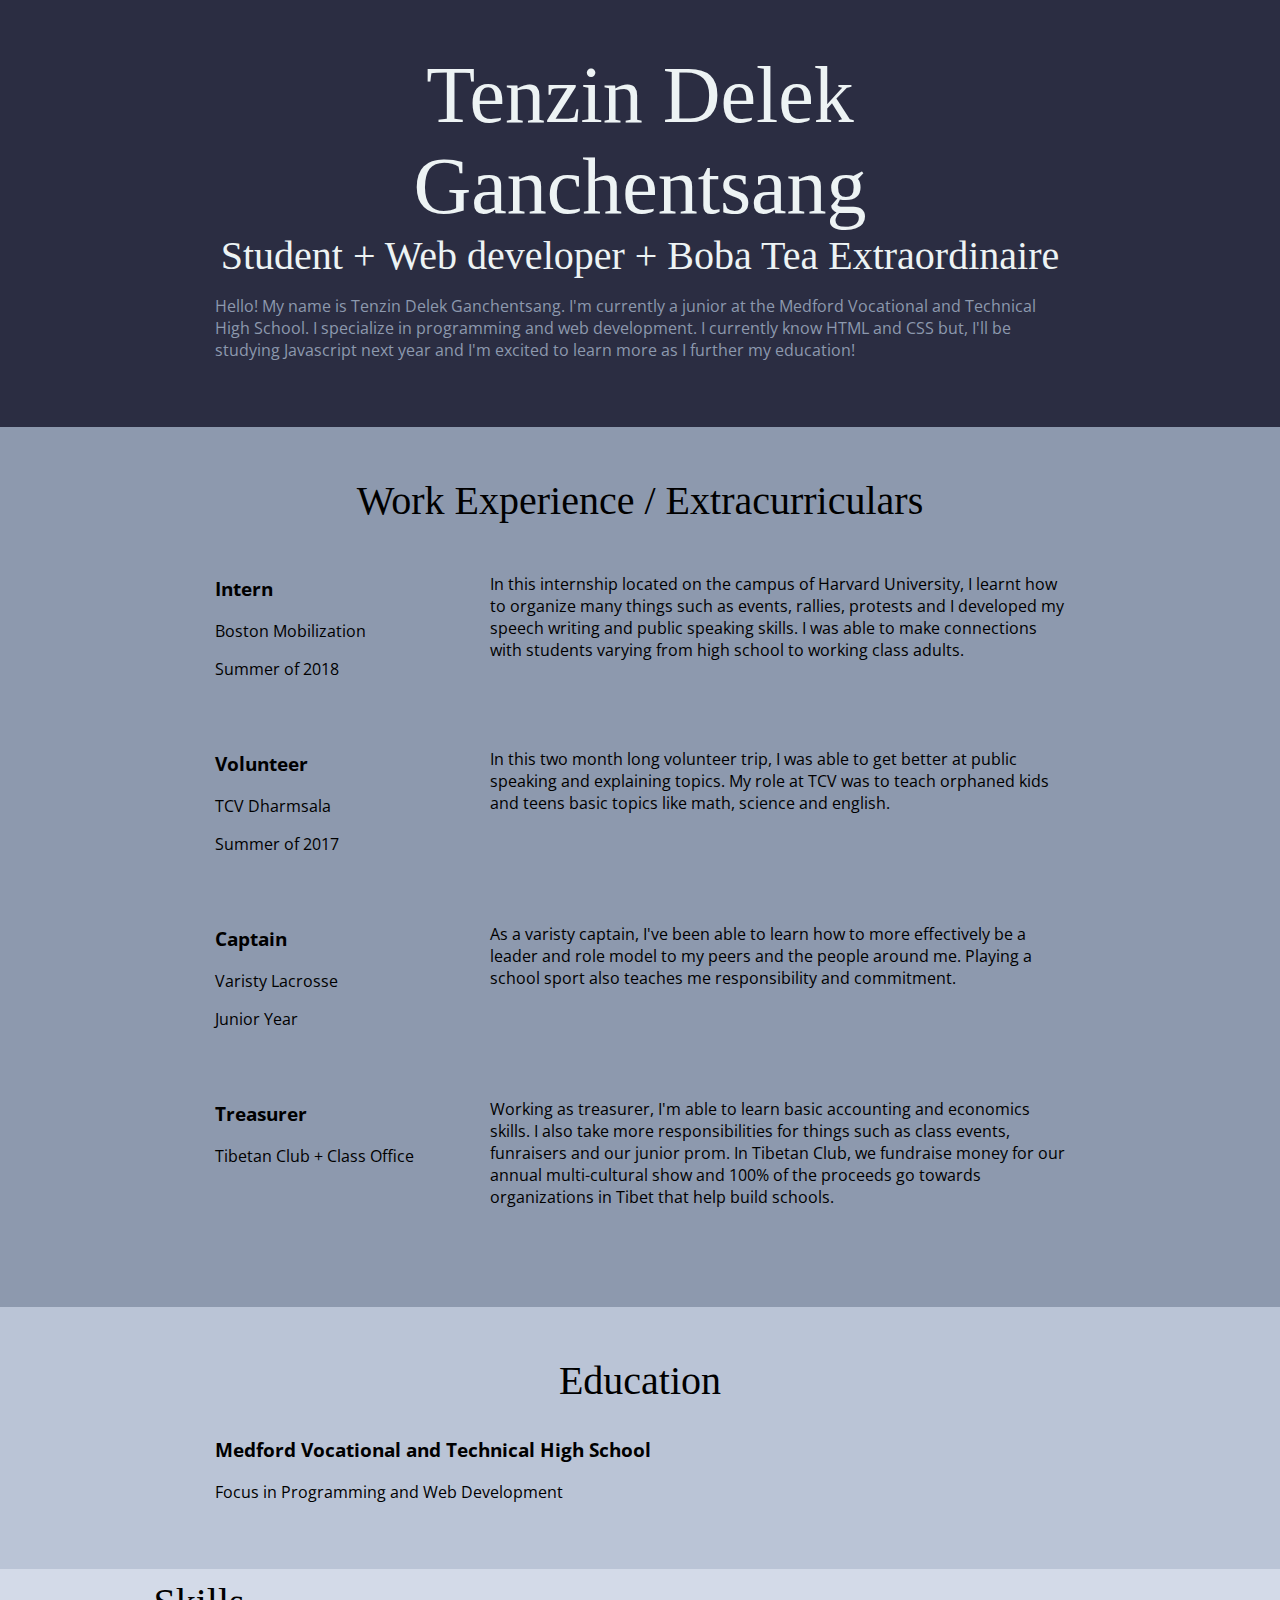
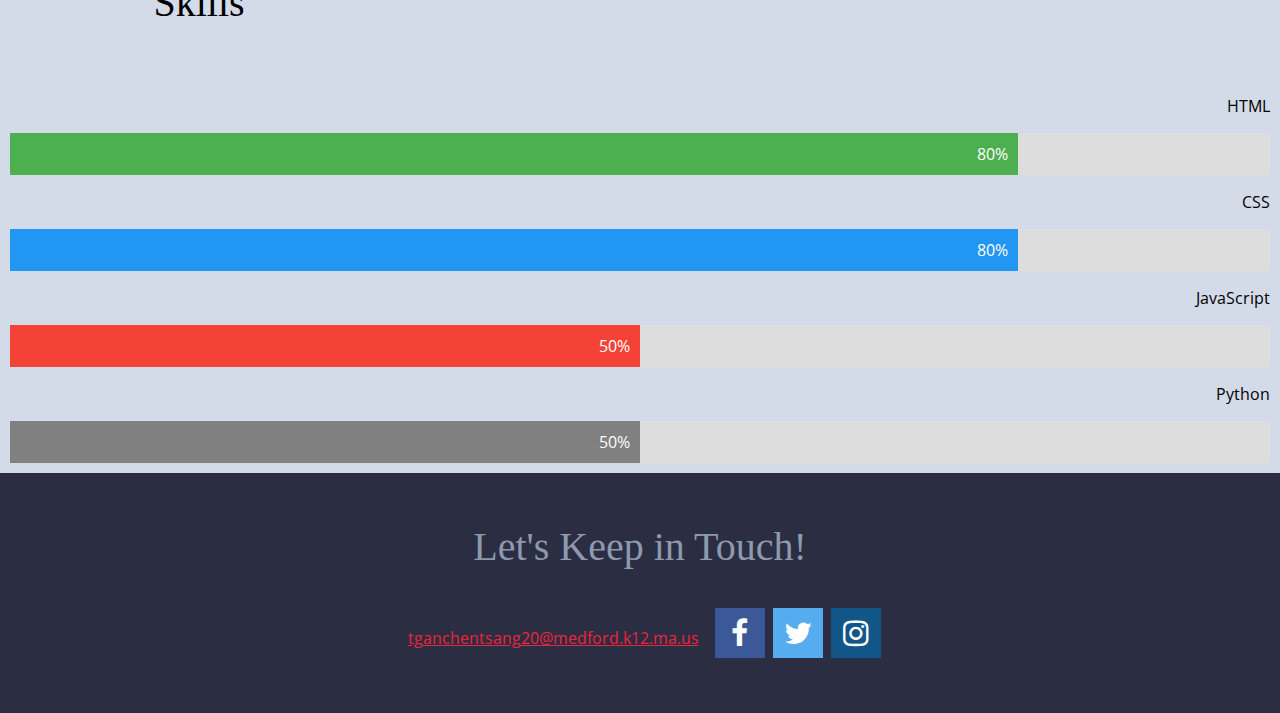
==== index.html @ 8c8fc769 "changed html name to static" ====
<!DOCTYPE html>
	<html lang="en">
		<head>
   			<meta charset="UTF-8">
   			<meta name="viewport" content="width=device-width, initial-scale=1.0">
    		<title>Resume - Tenzin Delek Ganchentsang</title>
			<link rel="stylesheet" href="css/style.css" type="text/css">
			<link href="https://fonts.googleapis.com/css?family=Caveat|Open+Sans:400,700" rel="stylesheet">
			<meta name="viewport" content="width=device-width, initial-scale=1">
			<link rel="stylesheet" href="https://cdnjs.cloudflare.com/ajax/libs/font-awesome/4.7.0/css/font-awesome.min.css">
			<meta name="viewport" content="width=device-width, initial-scale=1"> 

	<style>
		html {
  			box-sizing: border-box;
		}
		*, *:before, *:after {
  			box-sizing: inherit;
		}

		body{
			font-family: 'Open Sans', sans-serif;
			margin: 0;
		}

		h1, h2 {
			font-family: cursive;
			font-weight: 400;
		}

		h1 {
			font-size: 80px;
		}

		h2 {
			font-size: 40px;
			margin-top: 0;
			text-align: center;
 		}

		a {
			color: #ef233c;
		}

		a:hover {
			text-decoration: none;
		}

		h1,h2 { 
			text-align: center;
		}

	.content-wrap {
		max-width: 950px;
		margin: 0 auto;
		padding: 50px;
		overflow: auto;
	}

	.col-narrow {
		width: 30%;
		float: left;
		min-height: 175px;
	}

	.col-wide {
		width: 70%;
		float: left;
		padding-left: 20px;
		min-height: 175px;
	}


	header, footer {
		background-color: #2b2d42;
		color: #8d99ae;
		margin: 0 auto;
		width: 100%;
	}

	.profile-img {
		border-radius: 100%;
	}

	header h1, header h2 {
		color: #edf3f4;
		margin: 0;
	}

	footer {
		text-align: center;
	}

	.contact-info a {
		padding: 10px;
		display: inline-block;
	}

	.education {
		background-color: #bac4d6;
	}

	.work {
		background-color: #8d99ae;
	}

	.skills {
		background-color: #d3dae8
		}

	.fa {
  		padding: 20px;
  		font-size: 30px;
  		width: 50px;
  		text-align: center;
 		text-decoration: none;
 		margin: 5px 2px;
	}

	.fa:hover {
    	opacity: 0.7;
	}

	.fa-facebook {
 		background: #3B5998;
  		color: white;
	}

	.fa-twitter {
 		 background: #55ACEE;
  		color: white;
	}

	.fa-instagram {
  		background: #125688;
  		color: white;
	}

	.fa-snapchat-ghost {
 		background: #fffc00;
 		color: white;
  		text-shadow: -1px 0 black, 0 1px black, 1px 0 black, 0 -1px black;
	}

	* {box-sizing: border-box}

	.container {
  		width: 100%;
  		background-color: #ddd;
	}

	.skills {
 		text-align: right;
  		padding: 10px;
  		color: white;
	}

	.html {width: 80%; background-color: #4CAF50;}
	.css {width: 80%; background-color: #2196F3;}
	.js {width: 50%; background-color: #f44336;}
	.php {width: 50%; background-color: #808080;}

	.skilltitle {
		color: black
	}

	#skills {
		color: black;
		text-align: center;
		margin-top: 0;
	}
	</style>
</head>

<body>
    <header>
		<div class="content-wrap">
				<h1>Tenzin Delek Ganchentsang</h1>
				<h2>Student + Web developer + Boba Tea Extraordinaire</h2>
				<p>Hello! My name is Tenzin Delek Ganchentsang. I'm currently a junior at the Medford Vocational and Technical High School. I specialize in programming and web development. I currently know HTML and CSS but, I'll be studying Javascript next year and I'm excited to learn more as I further my education! </p>
		</div>
    </header>
    
    <main> 
        <section class="work">
			<div class="content-wrap">
            <h2>Work Experience / Extracurriculars</h2>
            
            <div class="col-narrow">
				<h3>Intern</h3>
				<p>Boston Mobilization</p>
				<p>Summer of 2018</p>
			</div>
				
			<div class="col-wide">
				<p>In this internship located on the campus of Harvard University, I learnt how to organize many things such as events, rallies, protests and I developed my speech writing and public speaking skills. I was able to make connections with students varying from high school to working class adults.</p>
			</div>

			<div class="col-narrow">
				<h3>Volunteer</h3>
				<p>TCV Dharmsala</p>
				<p>Summer of 2017</p>
            </div>

            <div class="col-wide">
            	<p>In this two month long volunteer trip, I was able to get better at public speaking and explaining topics. My role at TCV was to teach orphaned kids and teens basic topics like math, science and english.</p>
            </div>

            <div class="col-narrow">
            	<h3>Captain</h3>
            	<p>Varisty Lacrosse</p>
            	<p>Junior Year</p>
            </div>

            <div class="col-wide">
            	<p>As a varisty captain, I've been able to learn how to more effectively be a leader and role model to my peers and the people around me. Playing a school sport also teaches me responsibility and commitment.</p>
            </div>

            <div class="col-narrow">
            	<h3>Treasurer</h3>
            	<p>Tibetan Club + Class Office</p>
            </div>

            <div class="col-wide">
            	<p>Working as treasurer, I'm able to learn basic accounting and economics skills. I also take more responsibilities for things such as class events, funraisers and our junior prom. In Tibetan Club, we fundraise money for our annual multi-cultural show and 100% of the proceeds go towards organizations in Tibet that help build schools.</p>
            </div>
        </section>

        <section class="education">
			<div class="content-wrap">
            <h2>Education</h2>
            <h3>Medford Vocational and Technical High School</h3>
            <p>Focus in Programming and Web Development</p>
			</div>
		</section>

        <section class="skills">
        	<div class="col-narrow">
        		<h2 id="skills">Skills</h2>
        	</div>

        	<div class="content-wrap"></div>
        <p class="skilltitle">HTML</p>
			<div class="container">
  			<div class="skills html">80%</div>
		</div>

		<p class="skilltitle">CSS</p>
			<div class="container">
  			<div class="skills css">80%</div>
		</div>

		<p class="skilltitle">JavaScript</p>
			<div class="container">
 			<div class="skills js">50%</div>
		</div>

		<p class="skilltitle">Python</p>
			<div class="container">
  			<div class="skills php">50%</div>
		</div>
	</section>

    </main>
    
    <footer>
		<div class="content-wrap">
        <h2>Let's Keep in Touch!</h2>
        
        <div class="contact-info">
            <a href="mailto:tganchentsang20@medford.k12.ma.us">tganchentsang20@medford.k12.ma.us</a>
            <a href="https://www.facebook.com/tenzindelekganchentsang" target="_blank" class="fa fa-facebook"></a>
			<a href="https://twitter.com/ganchentsang" target="_blank" class="fa fa-twitter"></a>
			<a href="https://www.instagram.com/wtwtenzin/" target="_blank" class="fa fa-instagram"></a>
        </div>
		</div>
    </footer>
</body>
</html>
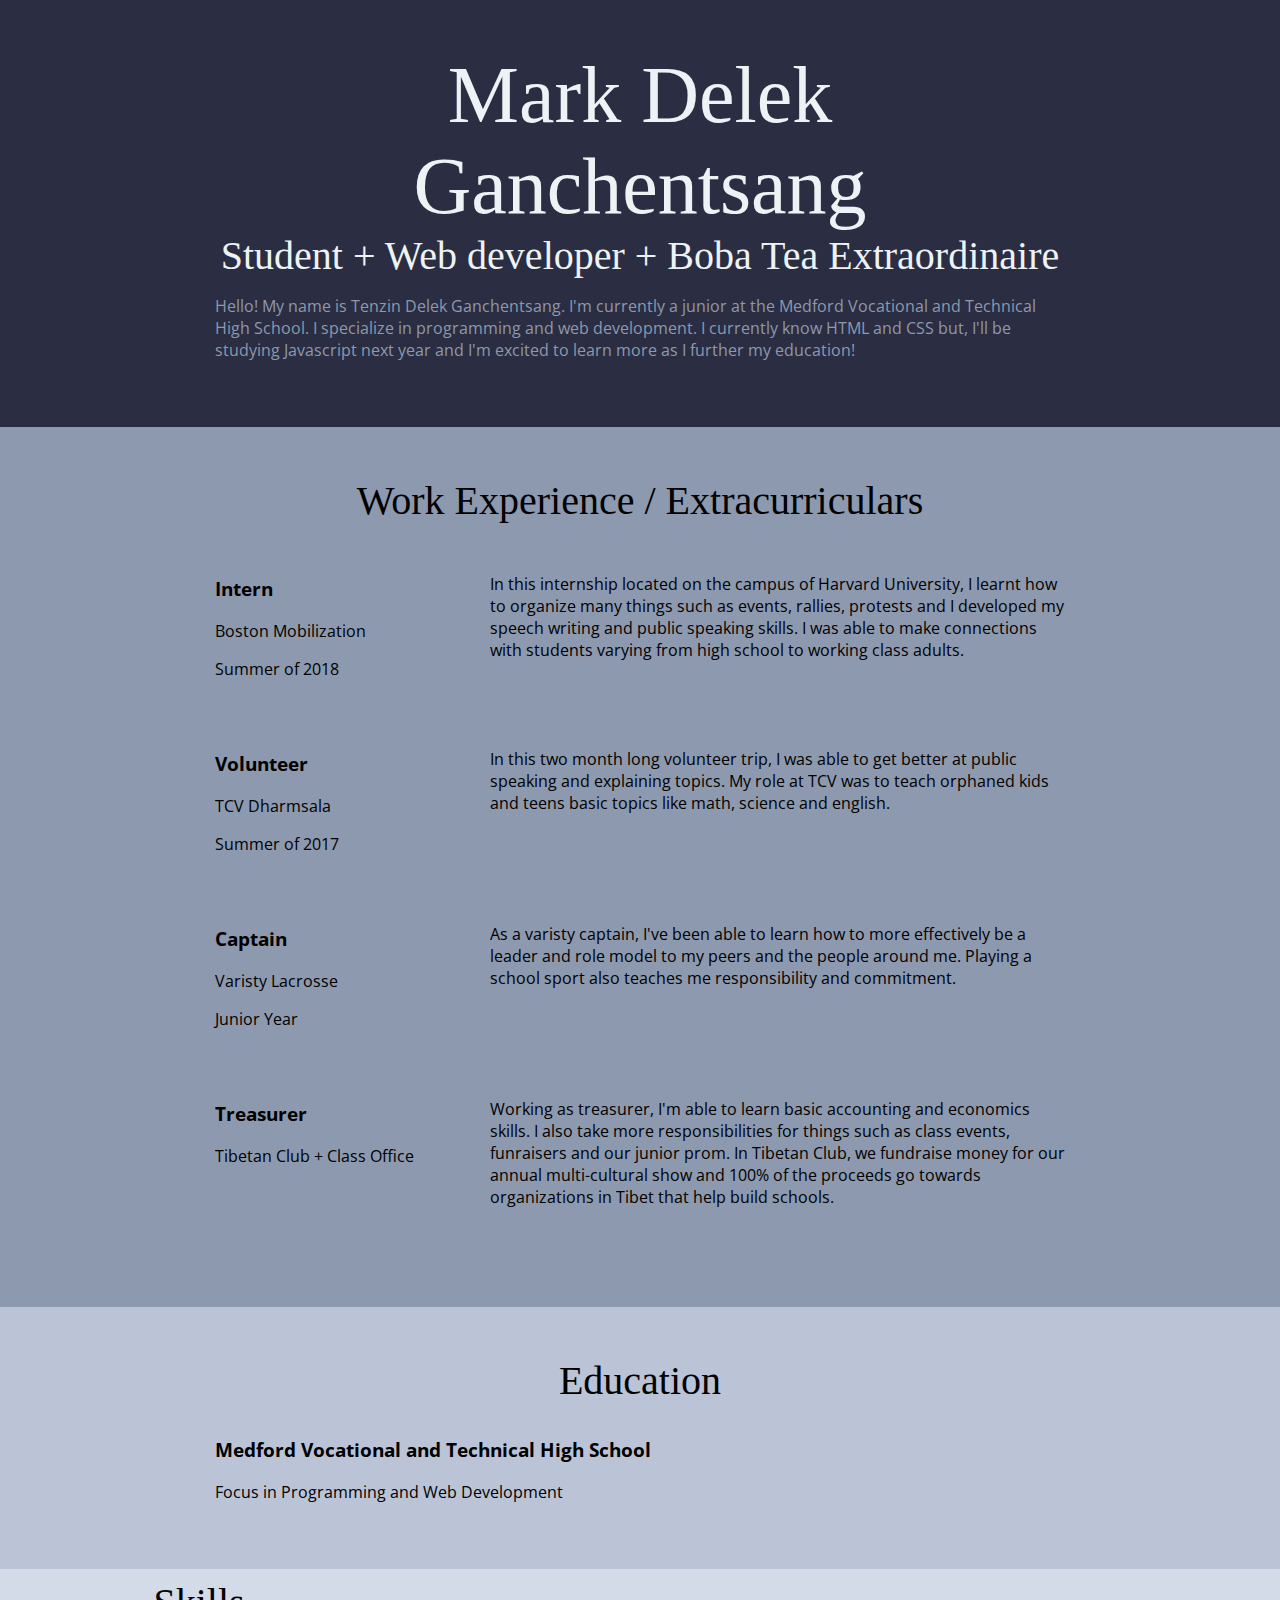
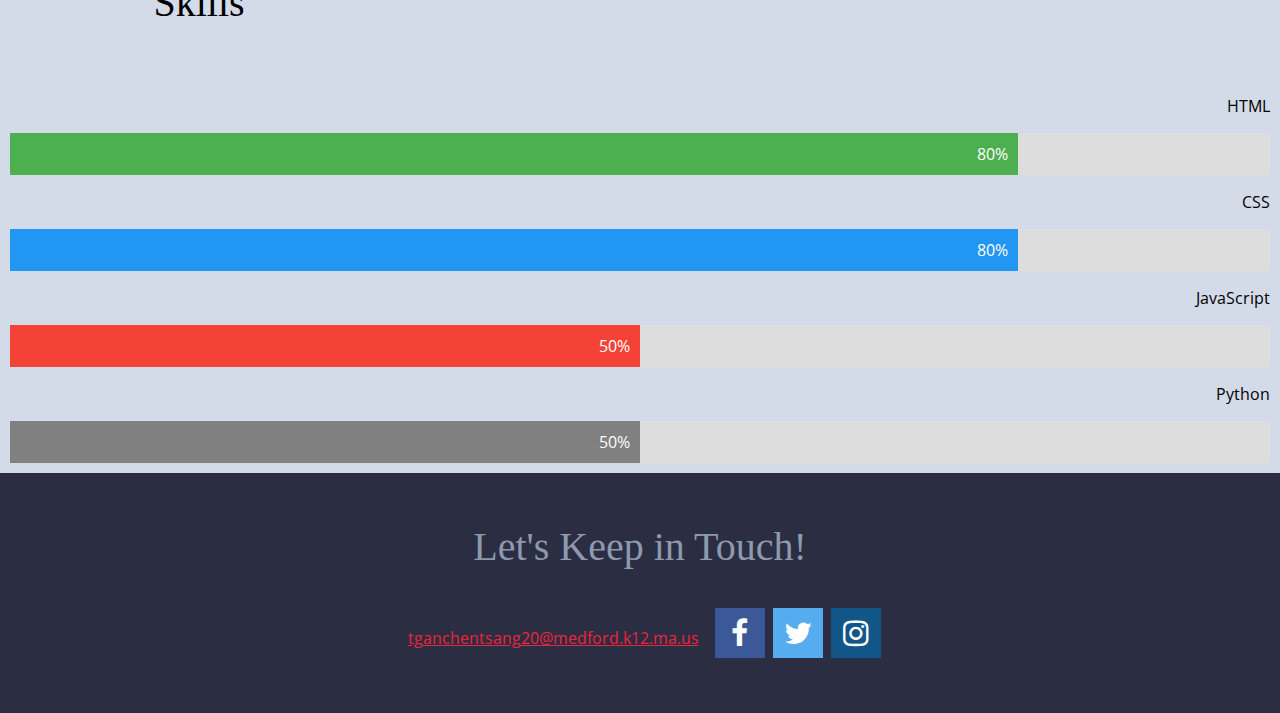
==== commit 367e1c31: "changed first name" ====
--- a/index.html
+++ b/index.html
@@ -175,7 +175,7 @@
 <body>
     <header>
 		<div class="content-wrap">
-				<h1>Tenzin Delek Ganchentsang</h1>
+				<h1>Mark Delek Ganchentsang</h1>
 				<h2>Student + Web developer + Boba Tea Extraordinaire</h2>
 				<p>Hello! My name is Tenzin Delek Ganchentsang. I'm currently a junior at the Medford Vocational and Technical High School. I specialize in programming and web development. I currently know HTML and CSS but, I'll be studying Javascript next year and I'm excited to learn more as I further my education! </p>
 		</div>
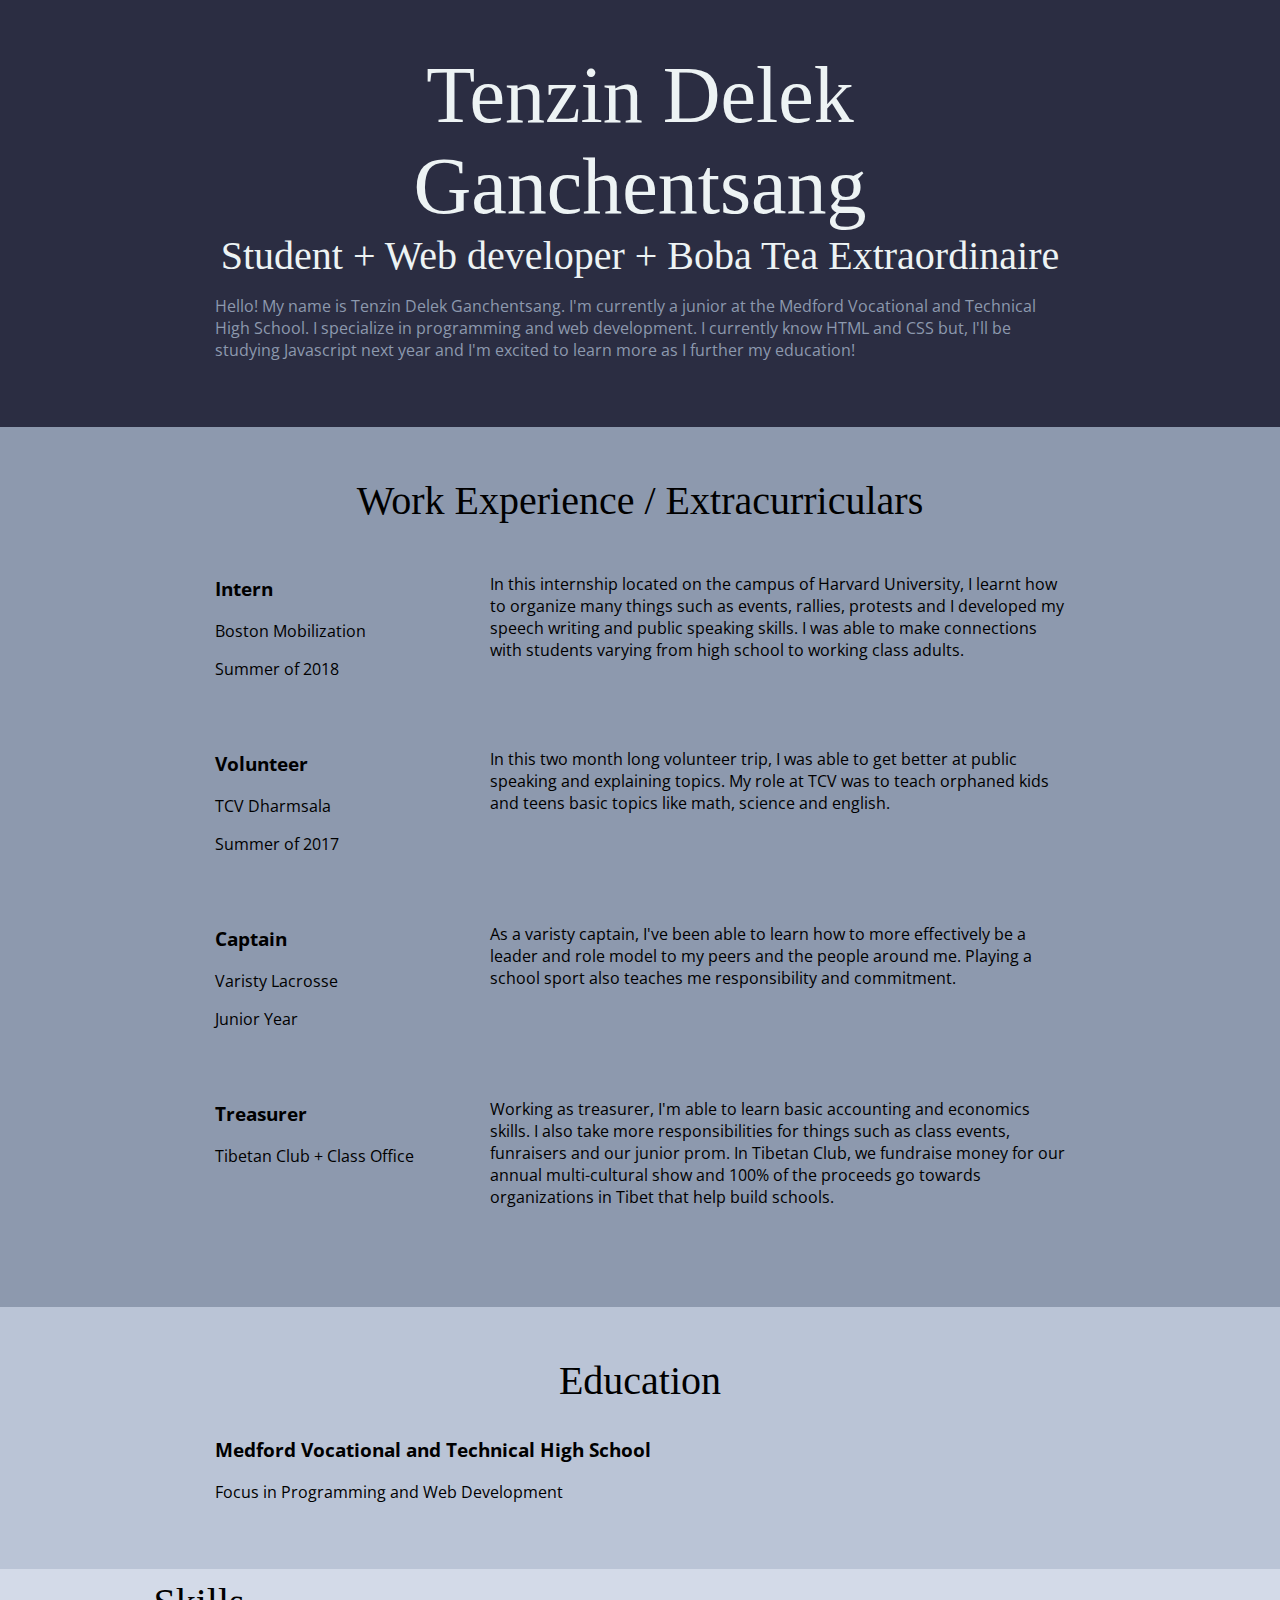
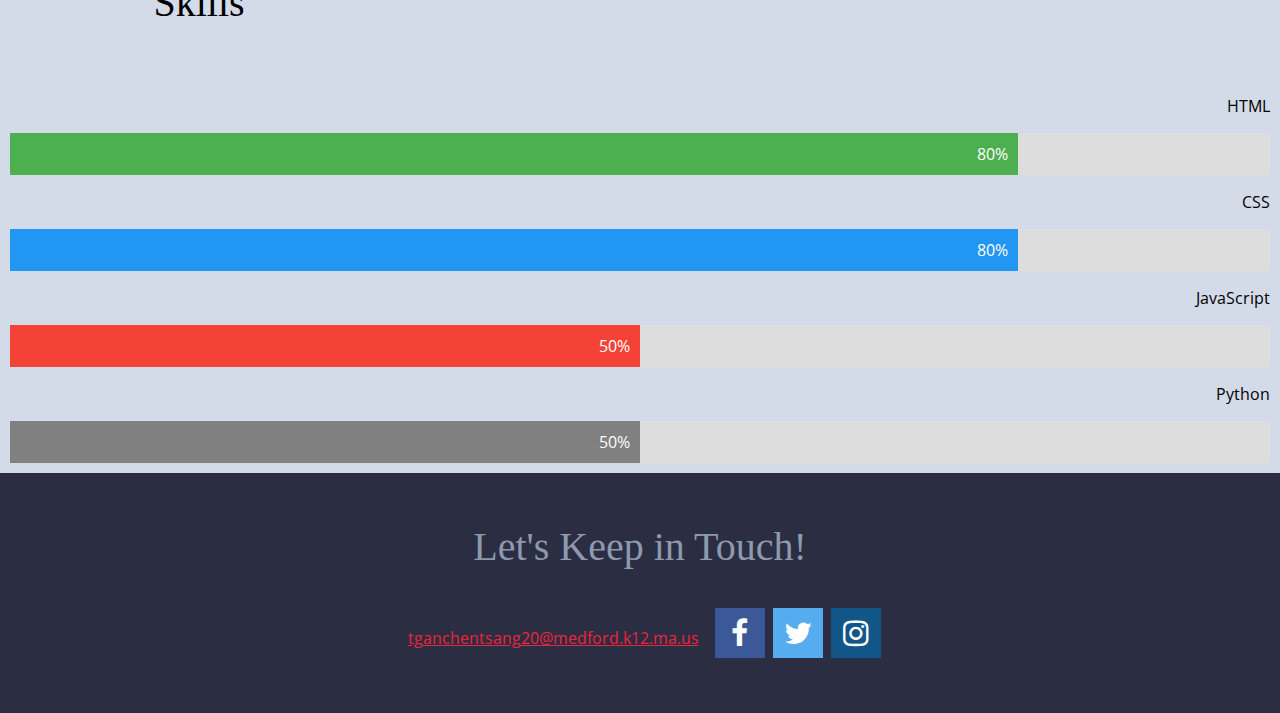
==== commit 133aa3c6: "changed name to tenzin" ====
--- a/index.html
+++ b/index.html
@@ -175,7 +175,7 @@
 <body>
     <header>
 		<div class="content-wrap">
-				<h1>Mark Delek Ganchentsang</h1>
+				<h1>Tenzin Delek Ganchentsang</h1>
 				<h2>Student + Web developer + Boba Tea Extraordinaire</h2>
 				<p>Hello! My name is Tenzin Delek Ganchentsang. I'm currently a junior at the Medford Vocational and Technical High School. I specialize in programming and web development. I currently know HTML and CSS but, I'll be studying Javascript next year and I'm excited to learn more as I further my education! </p>
 		</div>
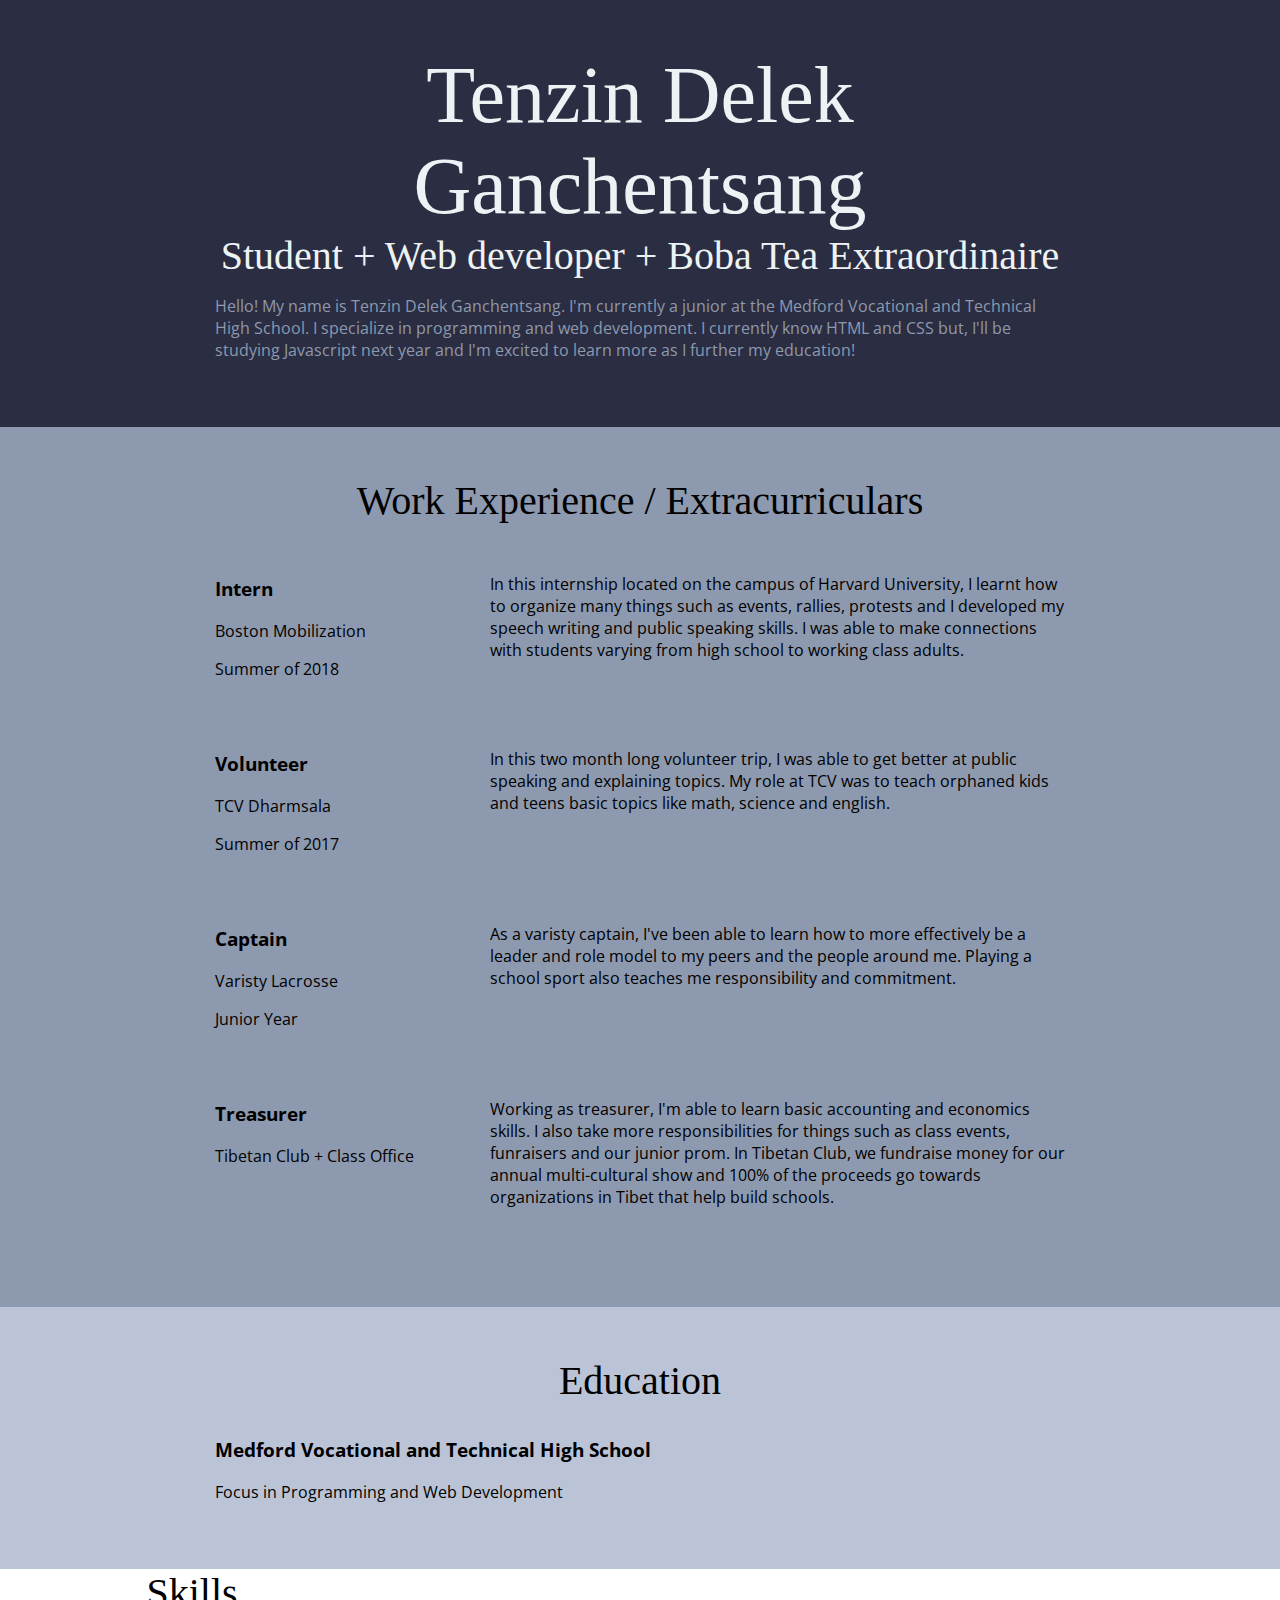
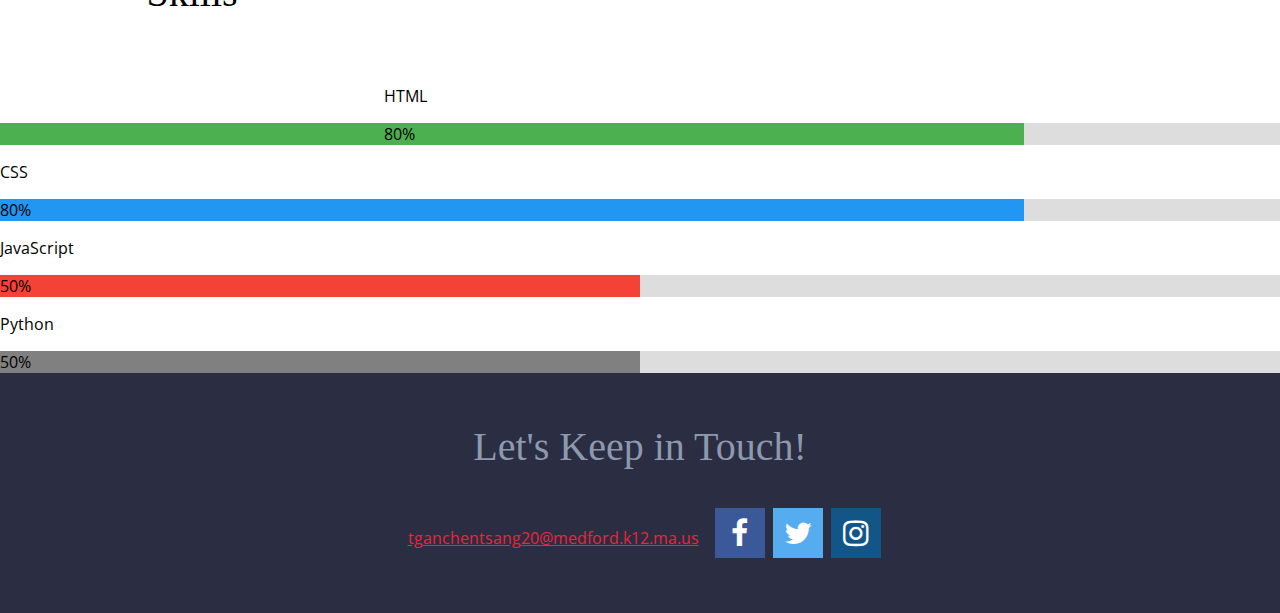
==== commit 4f4f7324: "seperated css in a seperate file" ====
--- a/index.html
+++ b/index.html
@@ -1,176 +1,16 @@
 <!DOCTYPE html>
-	<html lang="en">
-		<head>
-   			<meta charset="UTF-8">
-   			<meta name="viewport" content="width=device-width, initial-scale=1.0">
-    		<title>Resume - Tenzin Delek Ganchentsang</title>
-			<link rel="stylesheet" href="css/style.css" type="text/css">
-			<link href="https://fonts.googleapis.com/css?family=Caveat|Open+Sans:400,700" rel="stylesheet">
-			<meta name="viewport" content="width=device-width, initial-scale=1">
-			<link rel="stylesheet" href="https://cdnjs.cloudflare.com/ajax/libs/font-awesome/4.7.0/css/font-awesome.min.css">
-			<meta name="viewport" content="width=device-width, initial-scale=1"> 
-
-	<style>
-		html {
-  			box-sizing: border-box;
-		}
-		*, *:before, *:after {
-  			box-sizing: inherit;
-		}
-
-		body{
-			font-family: 'Open Sans', sans-serif;
-			margin: 0;
-		}
-
-		h1, h2 {
-			font-family: cursive;
-			font-weight: 400;
-		}
-
-		h1 {
-			font-size: 80px;
-		}
-
-		h2 {
-			font-size: 40px;
-			margin-top: 0;
-			text-align: center;
- 		}
-
-		a {
-			color: #ef233c;
-		}
-
-		a:hover {
-			text-decoration: none;
-		}
-
-		h1,h2 { 
-			text-align: center;
-		}
-
-	.content-wrap {
-		max-width: 950px;
-		margin: 0 auto;
-		padding: 50px;
-		overflow: auto;
-	}
-
-	.col-narrow {
-		width: 30%;
-		float: left;
-		min-height: 175px;
-	}
-
-	.col-wide {
-		width: 70%;
-		float: left;
-		padding-left: 20px;
-		min-height: 175px;
-	}
-
-
-	header, footer {
-		background-color: #2b2d42;
-		color: #8d99ae;
-		margin: 0 auto;
-		width: 100%;
-	}
-
-	.profile-img {
-		border-radius: 100%;
-	}
-
-	header h1, header h2 {
-		color: #edf3f4;
-		margin: 0;
-	}
-
-	footer {
-		text-align: center;
-	}
-
-	.contact-info a {
-		padding: 10px;
-		display: inline-block;
-	}
-
-	.education {
-		background-color: #bac4d6;
-	}
-
-	.work {
-		background-color: #8d99ae;
-	}
-
-	.skills {
-		background-color: #d3dae8
-		}
-
-	.fa {
-  		padding: 20px;
-  		font-size: 30px;
-  		width: 50px;
-  		text-align: center;
- 		text-decoration: none;
- 		margin: 5px 2px;
-	}
-
-	.fa:hover {
-    	opacity: 0.7;
-	}
-
-	.fa-facebook {
- 		background: #3B5998;
-  		color: white;
-	}
-
-	.fa-twitter {
- 		 background: #55ACEE;
-  		color: white;
-	}
-
-	.fa-instagram {
-  		background: #125688;
-  		color: white;
-	}
-
-	.fa-snapchat-ghost {
- 		background: #fffc00;
- 		color: white;
-  		text-shadow: -1px 0 black, 0 1px black, 1px 0 black, 0 -1px black;
-	}
-
-	* {box-sizing: border-box}
-
-	.container {
-  		width: 100%;
-  		background-color: #ddd;
-	}
-
-	.skills {
- 		text-align: right;
-  		padding: 10px;
-  		color: white;
-	}
-
-	.html {width: 80%; background-color: #4CAF50;}
-	.css {width: 80%; background-color: #2196F3;}
-	.js {width: 50%; background-color: #f44336;}
-	.php {width: 50%; background-color: #808080;}
-
-	.skilltitle {
-		color: black
-	}
-
-	#skills {
-		color: black;
-		text-align: center;
-		margin-top: 0;
-	}
-	</style>
-</head>
+<html lang="en">
+	<head>
+			<meta charset="UTF-8">
+			<meta name="viewport" content="width=device-width, initial-scale=1.0">
+		<title>Resume - Tenzin Delek Ganchentsang</title>
+		<link rel="stylesheet" href="css/style.css" type="text/css">
+		<link href="https://fonts.googleapis.com/css?family=Caveat|Open+Sans:400,700" rel="stylesheet">
+		<meta name="viewport" content="width=device-width, initial-scale=1">
+		<link rel="stylesheet" href="https://cdnjs.cloudflare.com/ajax/libs/font-awesome/4.7.0/css/font-awesome.min.css">
+		<meta name="viewport" content="width=device-width, initial-scale=1"> 
+		<link rel="stylesheet" type="text/css" href="index.css">
+	</head>
 
 <body>
     <header>
@@ -240,25 +80,26 @@
         	</div>
 
         	<div class="content-wrap"></div>
+        	
         <p class="skilltitle">HTML</p>
 			<div class="container">
-  			<div class="skills html">80%</div>
-		</div>
+  				<div class="skills html">80%</div>
+			</div>
 
 		<p class="skilltitle">CSS</p>
 			<div class="container">
-  			<div class="skills css">80%</div>
-		</div>
+  				<div class="skills css">80%</div>
+			</div>
 
 		<p class="skilltitle">JavaScript</p>
 			<div class="container">
- 			<div class="skills js">50%</div>
-		</div>
+ 				<div class="skills js">50%</div>
+			</div>
 
 		<p class="skilltitle">Python</p>
 			<div class="container">
-  			<div class="skills php">50%</div>
-		</div>
+  				<div class="skills php">50%</div>
+			</div>
 	</section>
 
     </main>
--- a/index.css
+++ b/index.css
@@ -0,0 +1,157 @@
+
+html {
+		box-sizing: border-box;
+}
+*, *:before, *:after {
+		box-sizing: inherit;
+}
+
+body{
+	font-family: 'Open Sans', sans-serif;
+	margin: 0;
+}
+
+h1, h2 {
+	font-family: cursive;
+	font-weight: 400;
+}
+
+h1 {
+	font-size: 80px;
+}
+
+h2 {
+	font-size: 40px;
+	margin-top: 0;
+	text-align: center;
+	}
+
+a {
+	color: #ef233c;
+}
+
+a:hover {
+	text-decoration: none;
+}
+
+h1,h2 { 
+	text-align: center;
+}
+
+.content-wrap {
+	max-width: 950px;
+	margin: 0 auto;
+	padding: 50px;
+	overflow: auto;
+}
+
+.col-narrow {
+	width: 30%;
+	float: left;
+	min-height: 175px;
+}
+
+.col-wide {
+	width: 70%;
+	float: left;
+	padding-left: 20px;
+	min-height: 175px;
+}
+
+
+header, footer {
+	background-color: #2b2d42;
+	color: #8d99ae;
+	margin: 0 auto;
+	width: 100%;
+}
+
+.profile-img {
+	border-radius: 100%;
+}
+
+header h1, header h2 {
+	color: #edf3f4;
+	margin: 0;
+}
+
+footer {
+	text-align: center;
+}
+
+.contact-info a {
+	padding: 10px;
+	display: inline-block;
+}
+
+.education {
+	background-color: #bac4d6;
+}
+
+.work {
+	background-color: #8d99ae;
+}
+
+
+.fa {
+		padding: 20px;
+		font-size: 30px;
+		width: 50px;
+		text-align: center;
+		text-decoration: none;
+		margin: 5px 2px;
+}
+
+.fa:hover {
+	opacity: 0.7;
+}
+
+.fa-facebook {
+		background: #3B5998;
+		color: white;
+}
+
+.fa-twitter {
+		 background: #55ACEE;
+		color: white;
+}
+
+.fa-instagram {
+		background: #125688;
+		color: white;
+}
+
+.fa-snapchat-ghost {
+		background: #fffc00;
+		color: white;
+		text-shadow: -1px 0 black, 0 1px black, 1px 0 black, 0 -1px black;
+}
+
+* {box-sizing: border-box}
+
+.container {
+		width: 100%;
+		background-color: #ddd;
+}
+
+.skills. {
+		text-align: right;
+		padding: 10px;
+		color: white;
+		background-color: #d3dae8
+}
+
+.html {width: 80%; background-color: #4CAF50;}
+.css {width: 80%; background-color: #2196F3;}
+.js {width: 50%; background-color: #f44336;}
+.php {width: 50%; background-color: #808080;}
+
+.skilltitle {
+	color: black
+}
+
+#skills {
+	color: black;
+	text-align: center;
+	margin-top: 0;
+}
